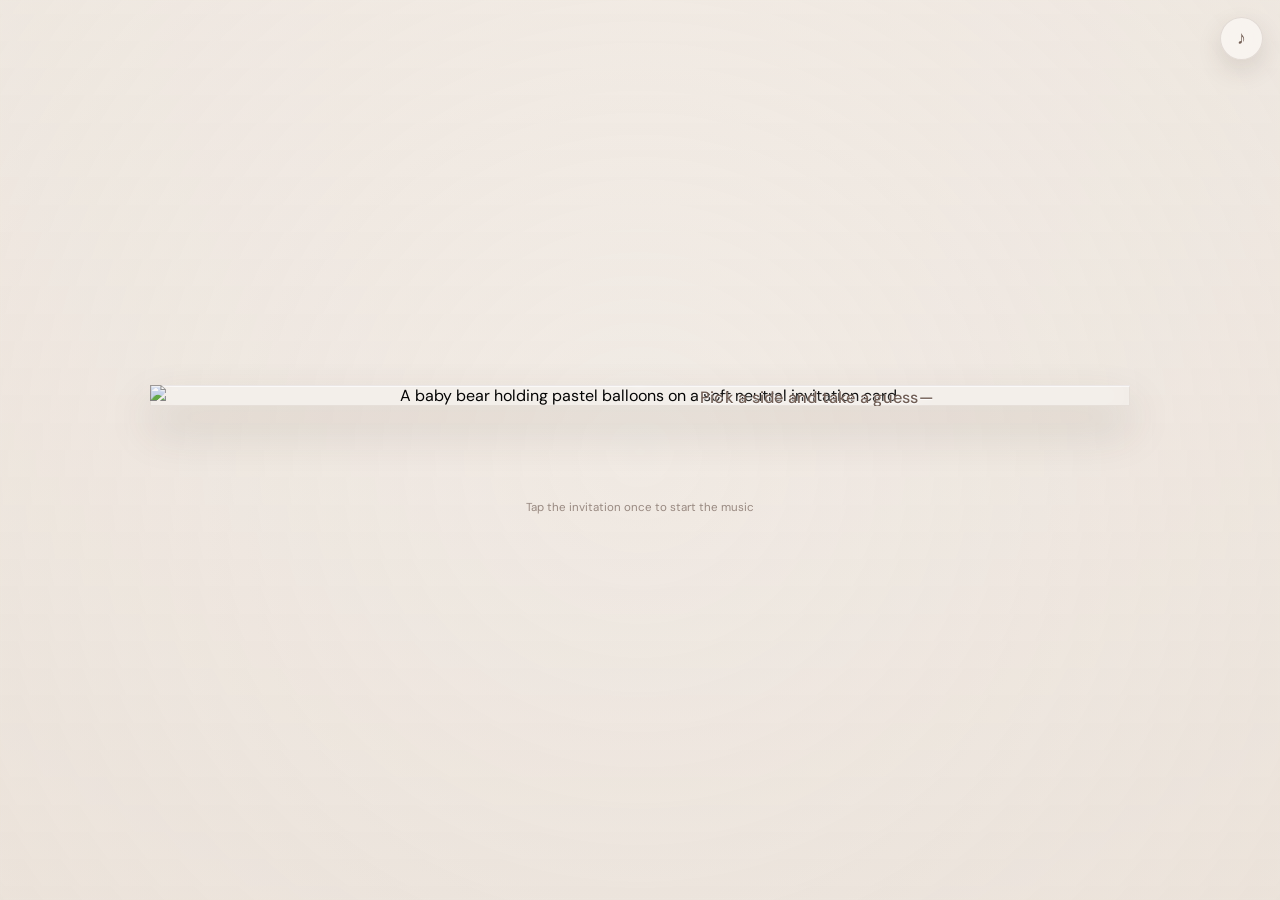
==== index.html @ 7109564f "Add files via upload" ====
<!DOCTYPE html>
<html lang="en">
<head>
  <meta charset="UTF-8" />
  <meta name="viewport" content="width=device-width, initial-scale=1, viewport-fit=cover" />
  <meta name="theme-color" content="#f4efe9" />
  <title>You're Invited | Baby Gender Reveal</title>

  <link rel="preconnect" href="https://fonts.googleapis.com" />
  <link rel="preconnect" href="https://fonts.gstatic.com" crossorigin />
  <link
    href="https://fonts.googleapis.com/css2?family=Allura&family=DM+Sans:wght@400;500;600&family=Playfair+Display:wght@500;600&display=swap"
    rel="stylesheet"
  />

  <link rel="stylesheet" href="style.css" />
</head>
<body class="home-page">
  <audio
    id="backgroundMusic"
    src="assets/audio/baby-music.mp3"
    preload="auto"
    autoplay
    loop
    playsinline
  ></audio>

  <button
    id="musicToggle"
    class="music-toggle"
    type="button"
    aria-label="Pause background music"
    aria-pressed="true"
  >
    <span class="music-note" aria-hidden="true">♪</span>
  </button>

  <main class="page-shell">
    <section class="invitation-panel" aria-labelledby="invitationTitle">
      <button
        id="openInvitation"
        class="invitation-image-button"
        type="button"
        aria-label="Open the gender reveal invitation"
      >
        <span class="image-frame">
          <img
            src="assets/images/bear-invitation.webp"
            alt="A baby bear holding pastel balloons on a soft neutral invitation card"
          />
          <span class="image-copy">
            <span id="invitationTitle" class="image-title animated-title" aria-label="You're Invited">You're Invited</span>
            <span id="invitationTagline" class="image-tagline sequence-item">Pick a side and take a guess—will it be a little mister or little miss?</span>
            <span id="invitationDate" class="image-date sequence-item">July 19th, 2026</span>
          </span>
        </span>
      </button>

      <button id="tapToOpen" class="tap-to-open sequence-item" type="button">
        <span>TAP TO OPEN</span>
        <span class="arrow" aria-hidden="true">⌄</span>
      </button>

      <p id="autoplayMessage" class="autoplay-message">
        Music starts automatically where supported
      </p>
    </section>
  </main>

  <script src="script.js" defer></script>
</body>
</html>
---- style.css ----
:root {
  --cream: #f8f4ef;
  --cream-deep: #e9ded2;
  --brown: #6d584c;
  --brown-soft: #8b7568;
  --pink: #e7b6bd;
  --blue: #accbd4;
  --white: #ffffff;
  --panel-shadow: 0 28px 80px rgba(71, 55, 44, 0.24);
}

* {
  box-sizing: border-box;
}

html,
body {
  min-height: 100%;
}

html {
  background: #eee7df;
}

body {
  margin: 0;
  color: var(--brown);
  font-family: "DM Sans", Arial, sans-serif;
  overflow-x: hidden;
}

body::before {
  content: "";
  position: fixed;
  inset: 0;
  z-index: -3;
  background:
    linear-gradient(rgba(248, 244, 239, 0.24), rgba(248, 244, 239, 0.24)),
    url("assets/images/nursery-background.webp") center 48% / cover no-repeat;
  transform: scale(1.02);
}

body::after {
  content: "";
  position: fixed;
  inset: 0;
  z-index: -2;
  background:
    radial-gradient(circle at center, rgba(255, 255, 255, 0.12), rgba(232, 222, 212, 0.26)),
    linear-gradient(180deg, rgba(248, 245, 241, 0.15), rgba(227, 216, 206, 0.28));
  backdrop-filter: blur(1.5px);
}

button,
a {
  -webkit-tap-highlight-color: transparent;
}

button {
  font: inherit;
}

.page-shell,
.second-page-shell {
  min-height: 100vh;
  min-height: 100svh;
  display: grid;
  place-items: center;
  padding:
    max(28px, env(safe-area-inset-top))
    max(18px, env(safe-area-inset-right))
    max(28px, env(safe-area-inset-bottom))
    max(18px, env(safe-area-inset-left));
}

.invitation-panel {
  width: min(96vw, 980px);
  padding: 0;
  border: 0;
  background: transparent;
  box-shadow: none;
  backdrop-filter: none;
  text-align: center;
  animation: panelArrival 0.85s cubic-bezier(.2, .8, .2, 1) both;
  transition: opacity 0.65s ease, transform 0.65s ease;
}

.invitation-heading {
  margin-bottom: clamp(20px, 3vw, 30px);
}

.small-heading {
  margin: 0 0 7px;
  color: #9b8276;
  font-size: clamp(0.62rem, 1.5vw, 0.78rem);
  font-weight: 600;
  letter-spacing: 0.19em;
  text-transform: uppercase;
}

.invitation-heading h1 {
  margin: 0;
  color: #755c50;
  font-family: "Allura", "Brush Script MT", cursive;
  font-size: clamp(4rem, 10vw, 7rem);
  font-weight: 400;
  line-height: 0.92;
  text-shadow: 0 1px 0 rgba(255, 255, 255, 0.82);
}

.event-date {
  width: fit-content;
  margin: clamp(14px, 2.2vw, 21px) auto 0;
  padding: 8px 18px 7px;
  border-top: 1px solid rgba(115, 91, 79, 0.27);
  border-bottom: 1px solid rgba(115, 91, 79, 0.27);
  color: #725c52;
  font-family: "Playfair Display", Georgia, serif;
  font-size: clamp(1.02rem, 2.4vw, 1.34rem);
  font-weight: 500;
  letter-spacing: 0.055em;
}

.invitation-image-button {
  width: 100%;
  border: 0;
  padding: 0;
  background: transparent;
  cursor: pointer;
}

.invitation-image-button:focus-visible,
.tap-to-open:focus-visible,
.music-toggle:focus-visible,
.back-link:focus-visible {
  outline: 3px solid rgba(125, 177, 192, 0.74);
  outline-offset: 6px;
}

.image-frame {
  position: relative;
  display: block;
  width: 100%;
  overflow: hidden;
  background: #f6f2ed;
  box-shadow:
    0 22px 45px rgba(76, 57, 46, 0.18),
    0 2px 0 rgba(255, 255, 255, 0.8) inset;
  transition:
    transform 0.4s cubic-bezier(.2, .8, .2, 1),
    box-shadow 0.4s ease;
}

.image-frame::after {
  content: "";
  position: absolute;
  inset: 0;
  pointer-events: none;
  border: 1px solid rgba(112, 87, 72, 0.12);
  box-shadow: inset 0 0 30px rgba(137, 111, 91, 0.04);
}

.image-frame img {
  display: block;
  width: 100%;
  height: auto;
  filter: sepia(0.03) saturate(0.89) contrast(0.98);
}

.image-copy {
  position: absolute;
  left: 68%;
  top: 50%;
  z-index: 2;
  width: 58%;
  transform: translate(-50%, -50%);
  pointer-events: none;
  display: flex;
  flex-direction: column;
  align-items: center;
  text-align: center;
}

.image-title {
  width: 100%;
  color: #755c50;
  font-family: "Allura", "Brush Script MT", cursive;
  font-size: clamp(2.15rem, 6.1vw, 5.35rem);
  font-weight: 400;
  line-height: 0.88;
  white-space: nowrap;
  text-align: center;
  text-shadow:
    0 1px 0 rgba(255, 255, 255, 0.95),
    0 3px 10px rgba(255, 255, 255, 0.75);
}

.image-tagline {
  width: min(92%, 430px);
  margin-top: clamp(7px, 1.2vw, 12px);
  color: #715f56;
  font-family: "DM Sans", Arial, sans-serif;
  font-size: clamp(0.66rem, 1.35vw, 1.02rem);
  font-weight: 500;
  line-height: 1.38;
  letter-spacing: 0.015em;
  text-wrap: balance;
  text-shadow:
    0 1px 0 rgba(255, 255, 255, 0.95),
    0 2px 8px rgba(255, 255, 255, 0.72);
}

.image-date {
  margin-top: clamp(9px, 1.45vw, 14px);
  padding: 6px 17px 5px;
  border-top: 1px solid rgba(115, 91, 79, 0.28);
  border-bottom: 1px solid rgba(115, 91, 79, 0.28);
  color: #725c52;
  font-family: "Playfair Display", Georgia, serif;
  font-size: clamp(0.9rem, 2.05vw, 1.22rem);
  font-weight: 500;
  letter-spacing: 0.055em;
  white-space: nowrap;
  text-shadow: 0 1px 5px rgba(255, 255, 255, 0.95);
}

.invitation-image-button:hover .image-frame {
  transform: translateY(-6px);
  box-shadow:
    0 30px 58px rgba(76, 57, 46, 0.23),
    0 2px 0 rgba(255, 255, 255, 0.8) inset;
}

.invitation-image-button:active .image-frame {
  transform: scale(0.992);
}

.tap-to-open {
  margin-top: clamp(17px, 2.5vw, 25px);
  padding: 7px 14px;
  border: 0;
  background: transparent;
  color: #493a34;
  cursor: pointer;
  display: inline-flex;
  flex-direction: column;
  align-items: center;
  gap: 1px;
  font-size: clamp(0.78rem, 1.7vw, 0.98rem);
  font-weight: 700;
  letter-spacing: 0.27em;
  text-shadow:
    0 1px 2px rgba(255, 255, 255, 0.95),
    0 0 10px rgba(255, 255, 255, 0.85);
}

.arrow {
  font-size: 1.35rem;
  line-height: 1;
  animation: arrowFloat 1.55s ease-in-out infinite;
}

.autoplay-message {
  margin: 7px 0 0;
  color: rgba(111, 91, 82, 0.68);
  font-size: clamp(0.61rem, 1.25vw, 0.72rem);
}

.music-toggle {
  position: fixed;
  top: max(17px, env(safe-area-inset-top));
  right: max(17px, env(safe-area-inset-right));
  z-index: 30;
  width: 43px;
  height: 43px;
  border: 1px solid rgba(112, 89, 77, 0.16);
  border-radius: 50%;
  background: rgba(250, 247, 243, 0.80);
  box-shadow: 0 10px 25px rgba(72, 55, 45, 0.13);
  backdrop-filter: blur(12px);
  color: #735f55;
  cursor: pointer;
  display: grid;
  place-items: center;
}

.music-note {
  font-family: Georgia, serif;
  font-size: 1.15rem;
}

.music-toggle.is-playing .music-note {
  animation: musicPulse 1.2s ease-in-out infinite;
}

body.is-leaving .invitation-panel {
  opacity: 0;
  transform: translateY(17px) scale(0.975);
}

.second-page-card {
  width: min(91vw, 650px);
  padding: clamp(38px, 7vw, 72px);
  border: 1px solid rgba(255, 255, 255, 0.66);
  background: rgba(249, 246, 242, 0.84);
  box-shadow: var(--panel-shadow);
  backdrop-filter: blur(17px);
  text-align: center;
  animation: panelArrival 0.75s ease both;
}

.second-page-card h1 {
  margin: 0;
  color: #755c50;
  font-family: "Allura", "Brush Script MT", cursive;
  font-size: clamp(3.5rem, 9vw, 6.4rem);
  font-weight: 400;
  line-height: 0.96;
}

.second-page-date {
  margin: 18px 0 0;
  color: #725c52;
  font-family: "Playfair Display", Georgia, serif;
  font-size: clamp(1.05rem, 2.5vw, 1.35rem);
}

.placeholder-copy {
  margin: 28px auto 0;
  max-width: 430px;
  color: #877268;
  line-height: 1.75;
}

.back-link {
  display: inline-block;
  margin-top: 25px;
  padding-bottom: 3px;
  border-bottom: 1px solid rgba(115, 91, 79, 0.36);
  color: #725d53;
  font-weight: 600;
  text-decoration: none;
}

@keyframes panelArrival {
  from {
    opacity: 0;
    transform: translateY(18px) scale(0.985);
  }
  to {
    opacity: 1;
    transform: translateY(0) scale(1);
  }
}

@keyframes arrowFloat {
  0%, 100% {
    transform: translateY(0);
    opacity: 0.62;
  }
  50% {
    transform: translateY(5px);
    opacity: 1;
  }
}

@keyframes musicPulse {
  0%, 100% {
    transform: scale(1);
  }
  50% {
    transform: scale(1.18);
  }
}

@media (max-width: 640px) {
  body::before {
    background-position: 50% center;
  }

  .page-shell,
  .second-page-shell {
    padding-left: 12px;
    padding-right: 12px;
  }

  .invitation-panel {
    width: min(98vw, 920px);
    padding: 0;
  }

  .invitation-heading h1 {
    font-size: clamp(3.8rem, 18vw, 5.7rem);
  }

  .image-copy {
    left: 68%;
    width: 59%;
  }

  .image-title {
    font-size: clamp(1.62rem, 7.7vw, 3.75rem);
    white-space: nowrap;
  }

  .image-tagline {
    width: 94%;
    margin-top: 5px;
    font-size: clamp(0.5rem, 2.35vw, 0.76rem);
    line-height: 1.28;
  }

  .image-date {
    margin-top: 6px;
    padding: 4px 9px 3px;
    font-size: clamp(0.66rem, 2.9vw, 0.89rem);
  }

  .small-heading {
    letter-spacing: 0.13em;
  }

  .autoplay-message {
    max-width: 250px;
    margin-left: auto;
    margin-right: auto;
  }
}

@media (max-height: 720px) and (orientation: landscape) {
  .page-shell {
    padding-top: 15px;
    padding-bottom: 15px;
  }

  .invitation-panel {
    width: min(88vw, 900px);
    padding: 0;
  }

  .invitation-heading {
    margin-bottom: 14px;
  }

  .invitation-heading h1 {
    font-size: clamp(3rem, 9vh, 4.8rem);
  }

  .event-date {
    margin-top: 10px;
    padding-top: 5px;
    padding-bottom: 5px;
  }

  .tap-to-open {
    margin-top: 12px;
  }

  .autoplay-message {
    display: none;
  }
}


/* Sequential invitation entrance animation */
.animated-title {
  display: inline-flex;
  justify-content: center;
  align-items: baseline;
  overflow: visible;
}

.animated-title .title-letter {
  display: inline-block;
  opacity: 0;
  transform: translateY(14px) scale(0.88);
  filter: blur(3px);
  animation: titleLetterIn 0.28s cubic-bezier(.2, .82, .25, 1) forwards;
  animation-delay: calc(var(--letter-index) * 0.035s + 0.12s);
}

.animated-title .title-space {
  width: 0.28em;
}

.sequence-item {
  opacity: 0;
  transform: translateY(13px);
}

.sequence-item.is-visible {
  animation: sequenceItemIn 0.48s cubic-bezier(.2, .8, .2, 1) forwards;
}

@keyframes titleLetterIn {
  0% {
    opacity: 0;
    transform: translateY(14px) scale(0.88);
    filter: blur(3px);
  }

  65% {
    opacity: 1;
    transform: translateY(-2px) scale(1.025);
    filter: blur(0);
  }

  100% {
    opacity: 1;
    transform: translateY(0) scale(1);
    filter: blur(0);
  }
}

@keyframes sequenceItemIn {
  0% {
    opacity: 0;
    transform: translateY(13px);
    filter: blur(2px);
  }

  100% {
    opacity: 1;
    transform: translateY(0);
    filter: blur(0);
  }
}

@media (prefers-reduced-motion: reduce) {

  .animated-title .title-letter,
  .sequence-item,
  .sequence-item.is-visible {
    opacity: 1 !important;
    transform: none !important;
    filter: none !important;
    animation: none !important;
  }
  *,
  *::before,
  *::after {
    animation-duration: 0.01ms !important;
    animation-iteration-count: 1 !important;
    transition-duration: 0.01ms !important;
  }
}


/* =========================================================
   High-end event details page
   ========================================================= */

.details-page {
  color: #68564f;
}

.details-page::before {
  background:
    linear-gradient(rgba(247, 242, 236, 0.24), rgba(235, 226, 216, 0.30)),
    url("assets/images/nursery-background.webp") center 49% / cover no-repeat;
}

.details-page::after {
  background:
    radial-gradient(circle at 16% 22%, rgba(231, 182, 189, 0.16), transparent 24rem),
    radial-gradient(circle at 84% 78%, rgba(172, 203, 212, 0.19), transparent 26rem),
    linear-gradient(180deg, rgba(252, 249, 246, 0.08), rgba(223, 211, 201, 0.20));
  backdrop-filter: blur(1.5px);
}

.details-experience {
  min-height: 100vh;
  min-height: 100svh;
  display: grid;
  place-items: center;
  padding:
    max(32px, env(safe-area-inset-top))
    max(18px, env(safe-area-inset-right))
    max(32px, env(safe-area-inset-bottom))
    max(18px, env(safe-area-inset-left));
}

.details-invitation {
  position: relative;
  isolation: isolate;
  width: min(94vw, 1040px);
  overflow: hidden;
  padding: clamp(38px, 6vw, 74px) clamp(22px, 5vw, 64px) clamp(30px, 5vw, 56px);
  border: 1px solid rgba(255, 255, 255, 0.72);
  background:
    linear-gradient(145deg, rgba(255, 253, 249, 0.94), rgba(245, 238, 231, 0.89));
  box-shadow:
    0 34px 90px rgba(61, 47, 39, 0.26),
    inset 0 1px 0 rgba(255, 255, 255, 0.92);
  backdrop-filter: blur(18px) saturate(0.92);
  text-align: center;
}

.details-invitation::before,
.details-invitation::after {
  content: "";
  position: absolute;
  z-index: -1;
  border-radius: 50%;
  filter: blur(2px);
  opacity: 0.42;
}

.details-invitation::before {
  width: clamp(170px, 27vw, 340px);
  aspect-ratio: 1;
  top: -18%;
  left: -8%;
  background: radial-gradient(circle, rgba(238, 187, 197, 0.38), transparent 69%);
}

.details-invitation::after {
  width: clamp(190px, 30vw, 380px);
  aspect-ratio: 1;
  right: -10%;
  bottom: -22%;
  background: radial-gradient(circle, rgba(174, 207, 219, 0.42), transparent 69%);
}

.decorative-orb {
  position: absolute;
  z-index: 2;
  width: clamp(16px, 2vw, 24px);
  aspect-ratio: 1;
  border-radius: 50%;
  box-shadow:
    inset 0 2px 4px rgba(255, 255, 255, 0.72),
    0 5px 14px rgba(82, 65, 57, 0.13);
}

.decorative-orb-pink {
  top: clamp(24px, 4vw, 48px);
  left: clamp(24px, 4vw, 48px);
  background: linear-gradient(145deg, #f8d0d7, #dfa6b2);
}

.decorative-orb-blue {
  right: clamp(24px, 4vw, 48px);
  bottom: clamp(24px, 4vw, 48px);
  background: linear-gradient(145deg, #d3e8ee, #91bdca);
}

.details-hero {
  position: relative;
  z-index: 3;
  max-width: 760px;
  margin: 0 auto;
}

.details-eyebrow {
  margin: 0 0 clamp(7px, 1.2vw, 12px);
  color: #9d7d7a;
  font-size: clamp(0.66rem, 1.3vw, 0.82rem);
  font-weight: 600;
  letter-spacing: 0.27em;
  text-transform: uppercase;
}

.parents-names {
  margin: 0;
  color: #6f554d;
  display: flex;
  align-items: center;
  justify-content: center;
  gap: clamp(10px, 2vw, 24px);
  font-family: "Allura", "Brush Script MT", cursive;
  font-size: clamp(3.8rem, 9vw, 7.6rem);
  font-weight: 400;
  line-height: 0.88;
  white-space: nowrap;
  text-shadow: 0 1px 0 rgba(255, 255, 255, 0.92);
}

.name-ampersand {
  color: #b18b83;
  font-family: "Playfair Display", Georgia, serif;
  font-size: 0.42em;
  font-style: italic;
  transform: translateY(0.08em);
}

.details-introduction {
  max-width: 660px;
  margin: clamp(14px, 2vw, 22px) auto 0;
  color: #856f66;
  font-family: "Playfair Display", Georgia, serif;
  font-size: clamp(0.98rem, 2vw, 1.23rem);
  line-height: 1.7;
}

.reveal-question {
  margin: clamp(17px, 2.7vw, 28px) 0 0;
  color: #715a52;
  font-family: "Playfair Display", Georgia, serif;
  font-size: clamp(1.55rem, 3.7vw, 2.75rem);
  font-weight: 600;
  letter-spacing: 0.01em;
}

.details-divider {
  width: min(100%, 620px);
  margin: clamp(23px, 3.8vw, 38px) auto;
  display: grid;
  grid-template-columns: 1fr auto 1fr;
  align-items: center;
  gap: 15px;
  color: #b4958e;
}

.details-divider > span:not(.divider-star) {
  height: 1px;
  background: linear-gradient(90deg, transparent, rgba(130, 104, 94, 0.33));
}

.details-divider > span:last-child {
  background: linear-gradient(90deg, rgba(130, 104, 94, 0.33), transparent);
}

.divider-star {
  font-size: 0.74rem;
}

.event-details-grid {
  position: relative;
  z-index: 3;
  display: grid;
  grid-template-columns: repeat(3, minmax(0, 1fr));
  gap: clamp(11px, 2vw, 21px);
}

.event-detail-card {
  min-height: 205px;
  padding: clamp(22px, 3vw, 32px) clamp(14px, 2vw, 24px);
  border: 1px solid rgba(122, 99, 88, 0.13);
  background: rgba(255, 255, 255, 0.52);
  box-shadow:
    0 15px 34px rgba(83, 63, 52, 0.08),
    inset 0 1px 0 rgba(255, 255, 255, 0.78);
  display: flex;
  flex-direction: column;
  align-items: center;
  justify-content: center;
}

.date-card {
  box-shadow:
    inset 0 3px 0 rgba(224, 164, 177, 0.62),
    0 15px 34px rgba(83, 63, 52, 0.08);
}

.time-card {
  box-shadow:
    inset 0 3px 0 rgba(190, 169, 156, 0.56),
    0 15px 34px rgba(83, 63, 52, 0.08);
}

.venue-card {
  box-shadow:
    inset 0 3px 0 rgba(139, 188, 204, 0.67),
    0 15px 34px rgba(83, 63, 52, 0.08);
}

.detail-icon {
  width: 42px;
  height: 42px;
  margin-bottom: 13px;
  border-radius: 50%;
  background: rgba(248, 244, 239, 0.91);
  box-shadow: 0 8px 19px rgba(78, 60, 51, 0.09);
  color: #8a7066;
  display: grid;
  place-items: center;
}

.detail-icon svg,
.map-button-icon svg {
  width: 22px;
  height: 22px;
  fill: none;
  stroke: currentColor;
  stroke-width: 1.6;
  stroke-linecap: round;
  stroke-linejoin: round;
}

.detail-label {
  margin: 0 0 6px;
  color: #a08a80;
  font-size: 0.68rem;
  font-weight: 600;
  letter-spacing: 0.2em;
  text-transform: uppercase;
}

.event-detail-card h3 {
  margin: 0;
  color: #70594f;
  font-family: "Playfair Display", Georgia, serif;
  font-size: clamp(1.17rem, 2.2vw, 1.5rem);
  font-weight: 600;
}

.event-detail-card > p:last-child {
  margin: 8px 0 0;
  color: #8b766c;
  font-size: clamp(0.78rem, 1.4vw, 0.9rem);
  line-height: 1.5;
}

.map-button {
  position: relative;
  z-index: 3;
  width: fit-content;
  min-width: min(100%, 255px);
  margin: clamp(24px, 4vw, 40px) auto 0;
  padding: 15px 21px;
  border: 1px solid rgba(105, 84, 75, 0.16);
  background:
    linear-gradient(100deg, rgba(236, 194, 202, 0.84), rgba(211, 221, 220, 0.85), rgba(179, 210, 220, 0.86));
  box-shadow: 0 14px 30px rgba(80, 61, 51, 0.14);
  color: #5f4d47;
  display: inline-flex;
  align-items: center;
  justify-content: center;
  gap: 11px;
  font-size: 0.86rem;
  font-weight: 700;
  letter-spacing: 0.08em;
  text-decoration: none;
  text-transform: uppercase;
  transition:
    transform 0.28s ease,
    box-shadow 0.28s ease,
    filter 0.28s ease;
}

.map-button:hover {
  transform: translateY(-3px);
  box-shadow: 0 19px 38px rgba(80, 61, 51, 0.19);
  filter: saturate(1.05);
}

.map-button:active {
  transform: translateY(0) scale(0.988);
}

.map-button-icon {
  display: grid;
  place-items: center;
}

.map-button-arrow {
  font-size: 1rem;
}

.team-note {
  position: relative;
  z-index: 3;
  margin: clamp(23px, 3.5vw, 34px) auto 0;
  display: flex;
  align-items: center;
  justify-content: center;
  gap: 13px;
  color: #7f6a61;
}

.team-note p {
  margin: 0;
  font-family: "Playfair Display", Georgia, serif;
  font-size: clamp(0.86rem, 1.7vw, 1rem);
}

.team-note strong:first-of-type {
  color: #b97888;
}

.team-note strong:last-of-type {
  color: #6796a7;
}

.team-dot {
  flex: 0 0 auto;
  width: 10px;
  height: 10px;
  border-radius: 50%;
  box-shadow:
    inset 0 1px 2px rgba(255, 255, 255, 0.7),
    0 3px 7px rgba(66, 50, 43, 0.12);
}

.team-dot-pink {
  background: #e6a9b5;
}

.team-dot-blue {
  background: #8fc0cf;
}

.details-back-link {
  position: relative;
  z-index: 3;
  display: inline-block;
  margin-top: 24px;
  padding-bottom: 3px;
  border-bottom: 1px solid rgba(110, 87, 78, 0.31);
  color: #7b665e;
  font-size: 0.75rem;
  font-weight: 600;
  letter-spacing: 0.11em;
  text-decoration: none;
  text-transform: uppercase;
}

/* Sequential entrance for page 2 */
.details-reveal-item {
  opacity: 0;
  transform: translateY(18px);
  filter: blur(2px);
}

.details-reveal-item.is-visible {
  animation: detailsItemIn 0.58s cubic-bezier(.2, .82, .2, 1) forwards;
}

@keyframes detailsItemIn {
  from {
    opacity: 0;
    transform: translateY(18px);
    filter: blur(2px);
  }

  to {
    opacity: 1;
    transform: translateY(0);
    filter: blur(0);
  }
}

@media (max-width: 760px) {
  .details-experience {
    padding-left: 10px;
    padding-right: 10px;
  }

  .details-invitation {
    width: min(97vw, 700px);
    padding: 38px 16px 31px;
  }

  .parents-names {
    gap: 8px;
    font-size: clamp(3rem, 16vw, 5.4rem);
  }

  .details-introduction {
    max-width: 500px;
    font-size: clamp(0.9rem, 3.8vw, 1.04rem);
  }

  .event-details-grid {
    grid-template-columns: 1fr;
    gap: 12px;
  }

  .event-detail-card {
    min-height: 0;
    padding: 19px 15px;
  }

  .detail-icon {
    width: 38px;
    height: 38px;
    margin-bottom: 10px;
  }

  .team-note {
    gap: 9px;
  }
}

@media (max-width: 430px) {
  .details-invitation {
    padding-top: 34px;
  }

  .details-eyebrow {
    letter-spacing: 0.19em;
  }

  .parents-names {
    flex-wrap: wrap;
    column-gap: 8px;
    row-gap: 0;
    white-space: normal;
  }

  .parents-names > span:first-child,
  .parents-names > span:last-child {
    white-space: nowrap;
  }

  .name-ampersand {
    margin: 0 -1px;
  }

  .reveal-question {
    font-size: clamp(1.35rem, 7vw, 1.9rem);
  }

  .map-button {
    width: min(100%, 290px);
  }

  .team-note {
    align-items: flex-start;
  }
}

@media (max-height: 720px) and (orientation: landscape) {
  .details-experience {
    padding-top: 14px;
    padding-bottom: 14px;
  }

  .details-invitation {
    width: min(92vw, 1080px);
    padding-top: 24px;
    padding-bottom: 22px;
  }

  .parents-names {
    font-size: clamp(3.5rem, 12vh, 5.7rem);
  }

  .details-introduction {
    margin-top: 8px;
  }

  .reveal-question {
    margin-top: 10px;
  }

  .details-divider {
    margin-top: 15px;
    margin-bottom: 15px;
  }

  .event-detail-card {
    min-height: 155px;
    padding-top: 14px;
    padding-bottom: 14px;
  }

  .map-button {
    margin-top: 17px;
  }

  .team-note,
  .details-back-link {
    margin-top: 13px;
  }
}

@media (prefers-reduced-motion: reduce) {
  .details-reveal-item,
  .details-reveal-item.is-visible {
    opacity: 1 !important;
    transform: none !important;
    filter: none !important;
    animation: none !important;
  }
}
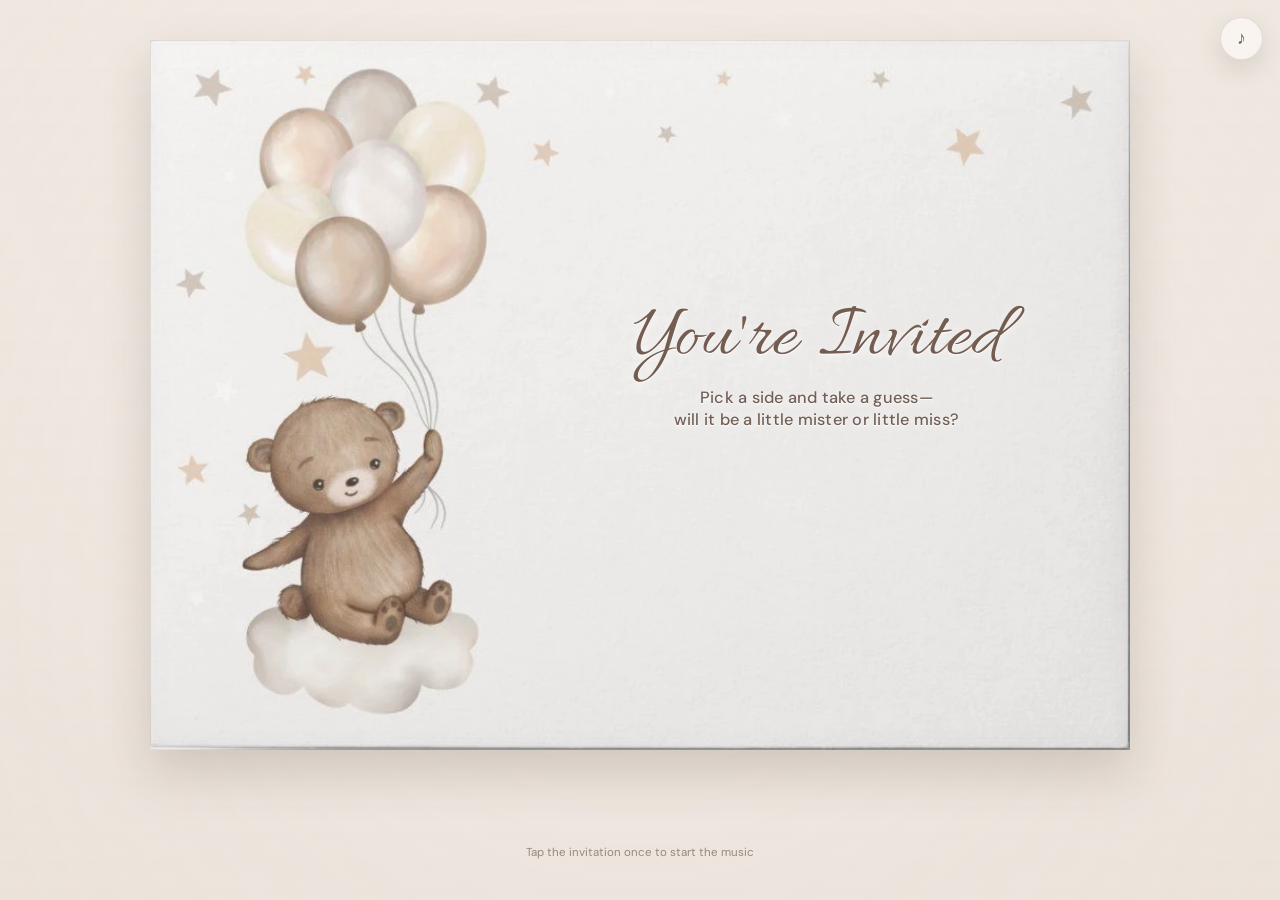
==== commit 222679af: "Update index.html" ====
--- a/index.html
+++ b/index.html
@@ -18,7 +18,7 @@
 <body class="home-page">
   <audio
     id="backgroundMusic"
-    src="assets/audio/baby-music.mp3"
+    src="baby-music.mp3"
     preload="auto"
     autoplay
     loop
@@ -45,7 +45,7 @@
       >
         <span class="image-frame">
           <img
-            src="assets/images/bear-invitation.webp"
+            src="bear-invitation.webp"
             alt="A baby bear holding pastel balloons on a soft neutral invitation card"
           />
           <span class="image-copy">
